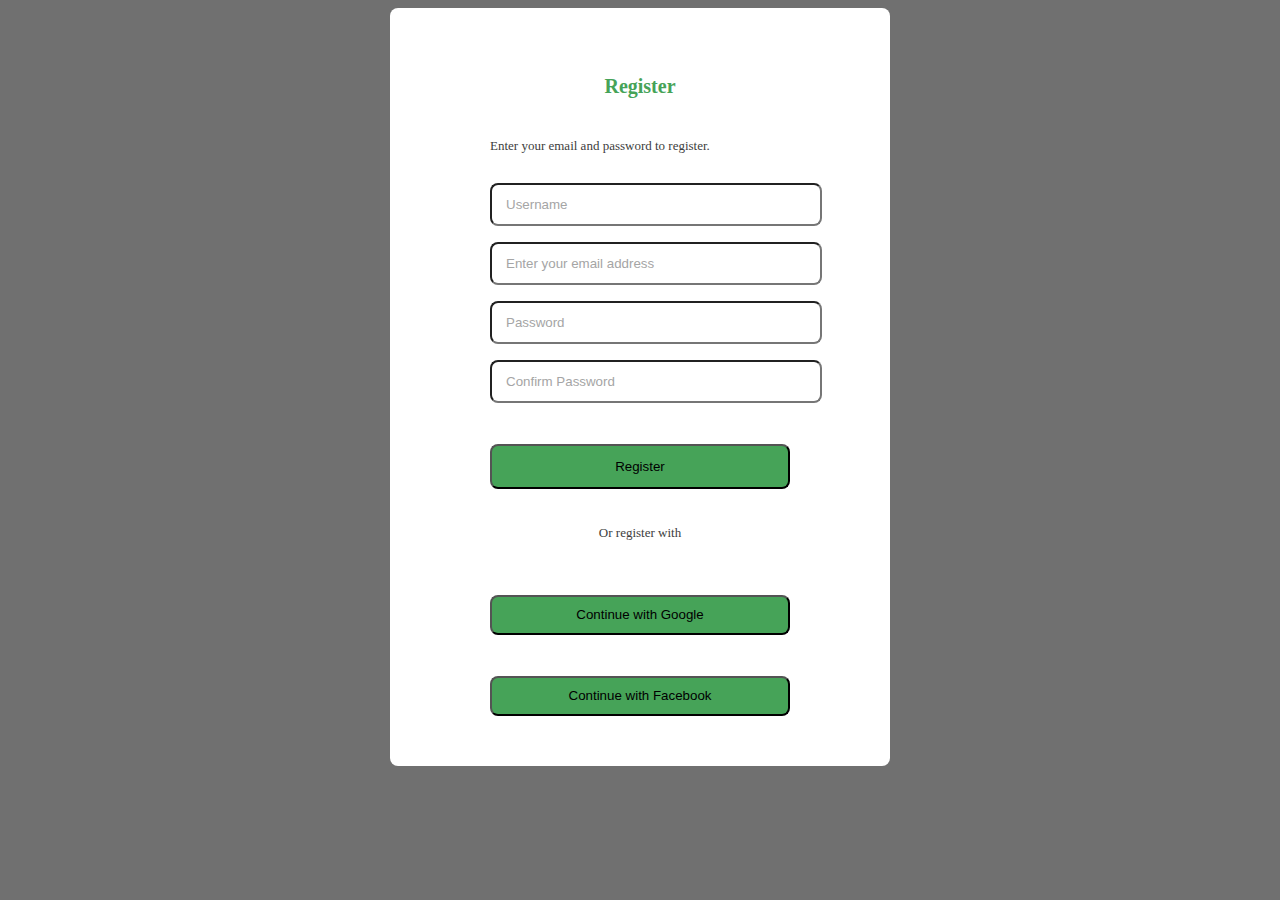
==== registration.html @ db4ea28f "first test" ====
<!DOCTYPE html>
<html lang="en">
<head>
  <meta charset="UTF-8">
  <title>Registration</title>
  <style>
    body {
      background: #707070;
    }
    /* first test commit */
    .container {
      width: 500px;
      margin: 0 auto;
     }

     form {
      background: white;
      box-sizing: border-box;
      padding: 50px 20px;
      border-radius: 8px;
     }

     .form-container {
      width: 300px;
      margin: 0 auto;
     }

     h2 {
      color: #46A358;
      font-size: 20px;
      font-weight: 700;
      text-align: center;
     }

     .text-form2 {
      font-size: 13px;
      color: #3D3D3D;
      margin-top: 36px;
      text-align: center;
     }

     .text-form {
      font-size: 13px;
      color: #3D3D3D;
      margin-top: 40px;
     }

     ::placeholder {
      color: #A5A5A5;
     }

     input {
      padding: 12px 14px;
      width: 100%;
      margin-top: 16px;
      border-radius: 8px;
     }
    
      button {
      background-color: #46A358;
      margin-top: 41px;
      width: 100%;
      height: 45px;
      border-radius: 8px;
     }

     .button2 {
    
      margin-top: 41px;
      width: 100%;
      height: 40px;
      border-radius: 8px;

     }

     
  </style>
</head>

<body>
  <div class="container">
    <form action="#">
      <div class="form-container">

        <h2>Register</h2>
        <p class="text-form">Enter your email and password to register.</p>

        <input type="text" placeholder="Username">
        <input type="email" placeholder="Enter your email address">
        <input type="password" placeholder="Password">
        <input type="password" placeholder="Confirm Password">
  
        <button>Register</button>

        <p class="text-form2"> Or register with </p>

        <button class="button2">Continue with Google</button>
        <button class="button2">Continue with Facebook</button>


      </div>
    </form>
  </div>
</body>
</html>
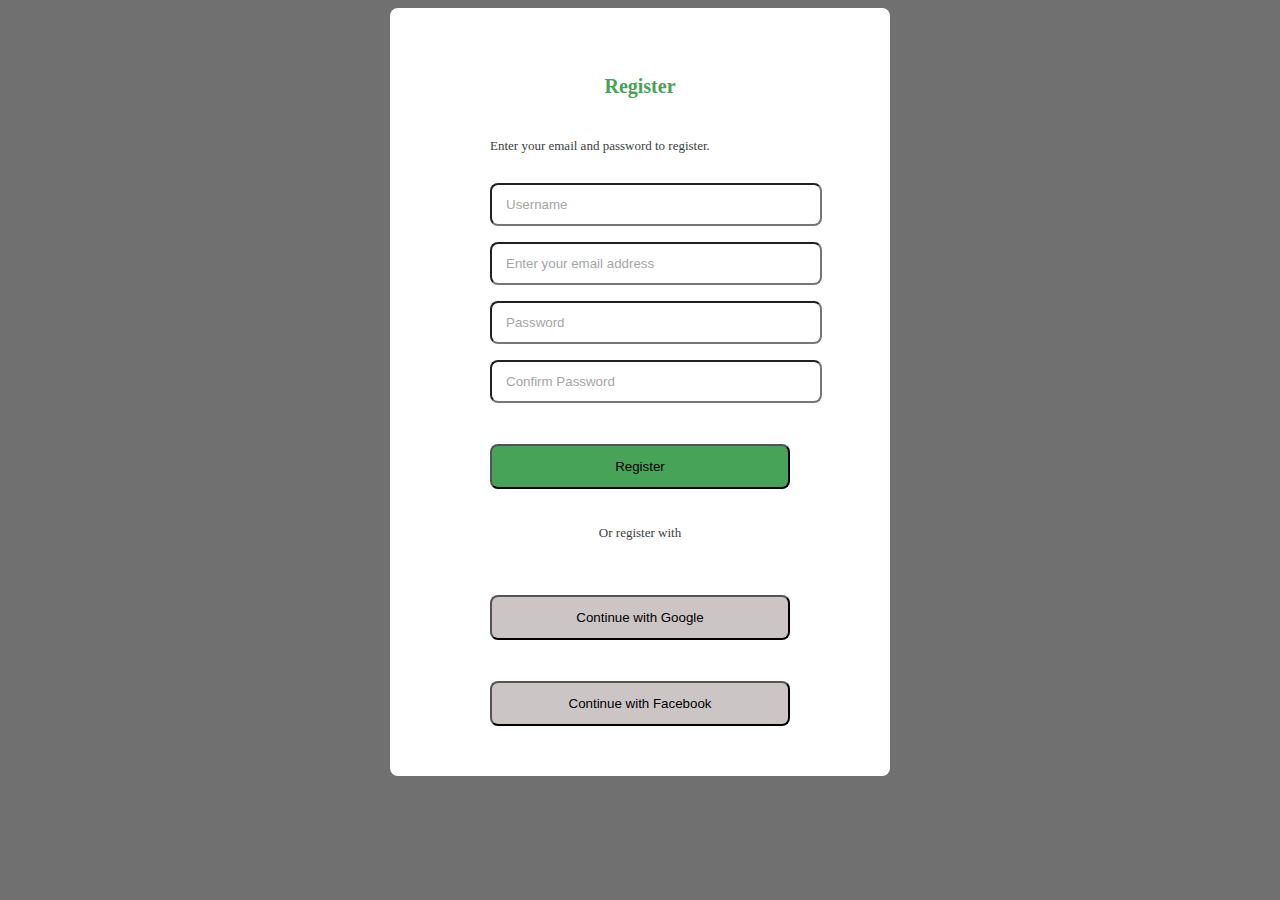
==== commit a61863e1: "fix button style" ====
--- a/registration.html
+++ b/registration.html
@@ -7,11 +7,13 @@
     body {
       background: #707070;
     }
-    /* first test commit */
-    .container {
+
+
+     .container {
       width: 500px;
       margin: 0 auto;
      }
+
 
      form {
       background: white;
@@ -64,17 +66,10 @@
       border-radius: 8px;
      }
 
-     .button2 {
-    
-      margin-top: 41px;
-      width: 100%;
-      height: 40px;
-      border-radius: 8px;
+     
 
-     }
-
-     
   </style>
+  
 </head>
 
 <body>
@@ -94,8 +89,8 @@
 
         <p class="text-form2"> Or register with </p>
 
-        <button class="button2">Continue with Google</button>
-        <button class="button2">Continue with Facebook</button>
+        <button style="background: #ccc5c5;">Continue with Google</button>
+        <button style="background: #ccc5c5;">Continue with Facebook</button>
 
 
       </div>
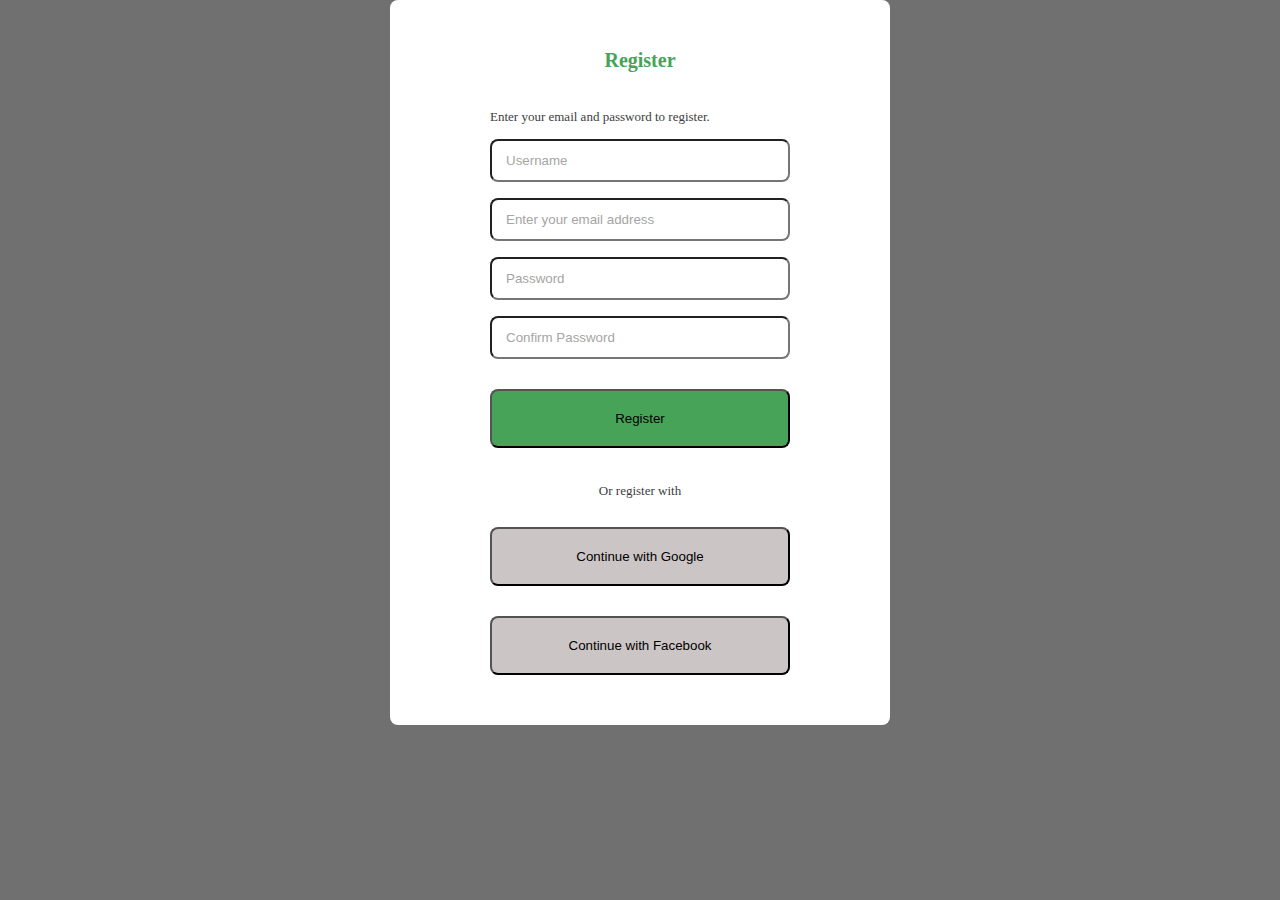
==== commit ee2e05c2: "add css" ====
--- a/registration.html
+++ b/registration.html
@@ -3,73 +3,7 @@
 <head>
   <meta charset="UTF-8">
   <title>Registration</title>
-  <style>
-    body {
-      background: #707070;
-    }
-
-
-     .container {
-      width: 500px;
-      margin: 0 auto;
-     }
-
-
-     form {
-      background: white;
-      box-sizing: border-box;
-      padding: 50px 20px;
-      border-radius: 8px;
-     }
-
-     .form-container {
-      width: 300px;
-      margin: 0 auto;
-     }
-
-     h2 {
-      color: #46A358;
-      font-size: 20px;
-      font-weight: 700;
-      text-align: center;
-     }
-
-     .text-form2 {
-      font-size: 13px;
-      color: #3D3D3D;
-      margin-top: 36px;
-      text-align: center;
-     }
-
-     .text-form {
-      font-size: 13px;
-      color: #3D3D3D;
-      margin-top: 40px;
-     }
-
-     ::placeholder {
-      color: #A5A5A5;
-     }
-
-     input {
-      padding: 12px 14px;
-      width: 100%;
-      margin-top: 16px;
-      border-radius: 8px;
-     }
-    
-      button {
-      background-color: #46A358;
-      margin-top: 41px;
-      width: 100%;
-      height: 45px;
-      border-radius: 8px;
-     }
-
-     
-
-  </style>
-  
+  <link rel="stylesheet" href="css/styles.css">
 </head>
 
 <body>
--- a/css/styles.css
+++ b/css/styles.css
@@ -0,0 +1,61 @@
+@import url('reset.css');
+
+ body {
+  background: #707070;
+ }
+ 
+ .container {
+  width: 500px;
+  margin: 0 auto;
+ }
+
+ form {
+  background: white;
+  box-sizing: border-box;
+  padding: 50px 20px;
+  border-radius: 8px;
+ }
+
+ .form-container {
+  width: 300px;
+  margin: 0 auto;
+ }
+
+ h2 {
+  color: #46A358;
+  font-size: 20px;
+  font-weight: 700;
+  text-align: center;
+ }
+
+ .text-form2 {
+  font-size: 13px;
+  color: #3D3D3D;
+  margin-top: 36px;
+  text-align: center;
+ }
+
+ .text-form {
+  font-size: 13px;
+  color: #3D3D3D;
+  margin-top: 40px;
+ }
+
+ ::placeholder {
+  color: #A5A5A5;
+ }
+
+ input {
+  padding: 12px 14px;
+  width: 100%;
+  margin-top: 16px;
+  border-radius: 8px;
+ }
+
+  button {
+  background-color: #46A358;
+  margin-top: 30px;
+  width: 100%;
+  padding: 20px;
+  border-radius: 8px;
+ }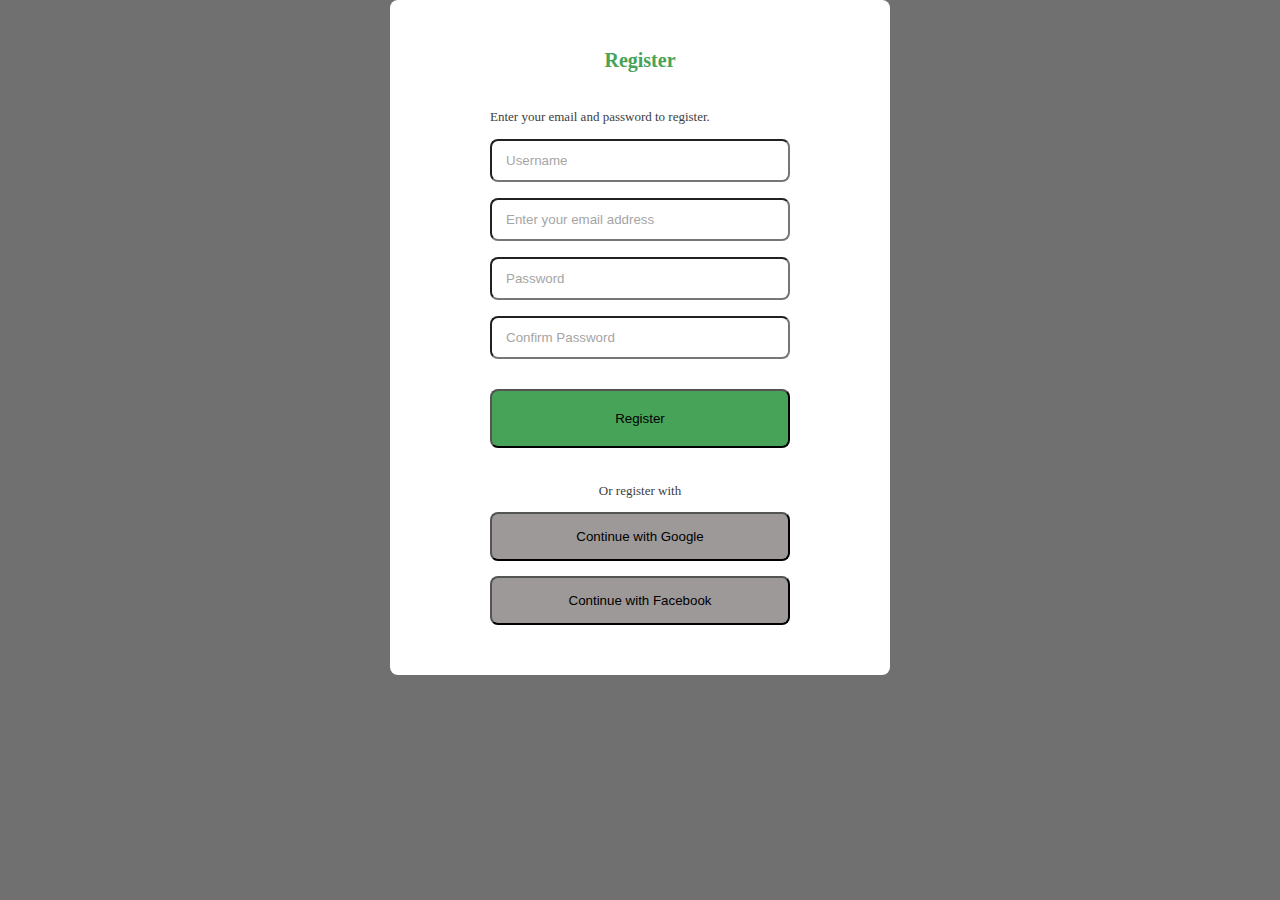
==== commit cd4d645d: "fix old form, fix height button, and executed new hw" ====
--- a/registration.html
+++ b/registration.html
@@ -14,17 +14,17 @@
         <h2>Register</h2>
         <p class="text-form">Enter your email and password to register.</p>
 
-        <input type="text" placeholder="Username">
-        <input type="email" placeholder="Enter your email address">
-        <input type="password" placeholder="Password">
-        <input type="password" placeholder="Confirm Password">
+        <input type="text" placeholder="Username" name="" required>
+        <input type="email" placeholder="Enter your email address" name="" required>
+        <input type="password" placeholder="Password" name="" required>
+        <input type="password" placeholder="Confirm Password" name="" required >
   
         <button>Register</button>
 
         <p class="text-form2"> Or register with </p>
 
-        <button style="background: #ccc5c5;">Continue with Google</button>
-        <button style="background: #ccc5c5;">Continue with Facebook</button>
+        <button class="butt2">Continue with Google</button>
+        <button class="butt2">Continue with Facebook</button>
 
 
       </div>
--- a/css/styles.css
+++ b/css/styles.css
@@ -58,4 +58,12 @@
   width: 100%;
   padding: 20px;
   border-radius: 8px;
+ }
+
+ .butt2 {
+  background-color: rgb(157, 153, 153);
+  margin-top: 15px;
+  width: 100%;
+  padding: 15px;
+  border-radius: 8px;
  }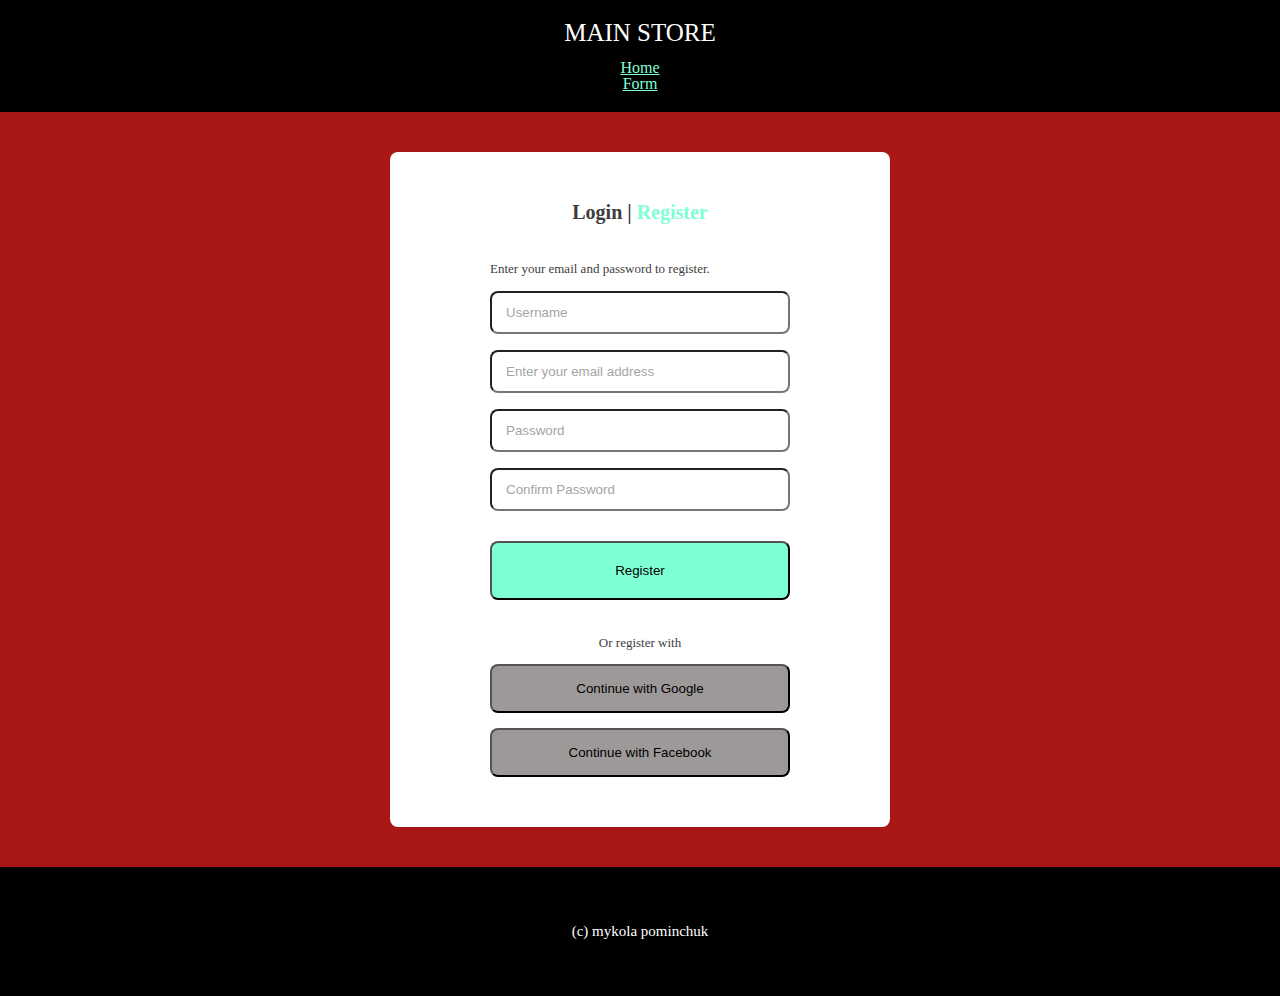
==== commit c1b8bff7: "full add" ====
--- a/registration.html
+++ b/registration.html
@@ -7,28 +7,47 @@
 </head>
 
 <body>
-  <div class="container">
-    <form action="#">
-      <div class="form-container">
-
-        <h2>Register</h2>
-        <p class="text-form">Enter your email and password to register.</p>
-
-        <input type="text" placeholder="Username" name="" required>
-        <input type="email" placeholder="Enter your email address" name="" required>
-        <input type="password" placeholder="Password" name="" required>
-        <input type="password" placeholder="Confirm Password" name="" required >
-  
-        <button>Register</button>
-
-        <p class="text-form2"> Or register with </p>
-
-        <button class="butt2">Continue with Google</button>
-        <button class="butt2">Continue with Facebook</button>
-
-
+  <header class="header">
+    <div class="container">
+      <h1 class="header_title">main store</h1>
+      <nav>
+        <ul class="header_list">
+          <li><a href="#">Home</a></li>
+          <li><a href="#">Form</a> </li>
+         </ul>
+      </nav>
+     </div>
+  </header>
+  <main class="main">
+    <section>
+      <div class="sub_container">
+        <form class="my_form" action="#">
+          <div class="form-container">
+    
+            <h2 class="heder_myForm"><span class="span_login">Login |</span> Register</h2>
+            <p class="text-form">Enter your email and password to register.</p>
+    
+            <input class="input1" type="text" placeholder="Username" name="" required>
+            <input class="input1" type="email" placeholder="Enter your email address" name="" required>
+            <input class="input1" type="password" placeholder="Password" name="" required>
+            <input class="input1" type="password" placeholder="Confirm Password" name="" required >
+      
+            <button class="butt1">Register</button>
+    
+            <p class="text-form2"> Or register with </p>
+    
+            <button class="butt2">Continue with Google</button>
+            <button class="butt2">Continue with Facebook</button>
+    
+          </div>
+        </form>
       </div>
-    </form>
-  </div>
+    </section>
+  </main>
+  <footer class="footer">
+    <div class="container">
+      <p>(c) Mykola Pominchuk</p>
+    </div>
+  </footer>
 </body>
 </html>--- a/css/styles.css
+++ b/css/styles.css
@@ -4,12 +4,12 @@
   background: #707070;
  }
  
- .container {
+ .sub_container {
   width: 500px;
   margin: 0 auto;
  }
 
- form {
+ .my_form {
   background: white;
   box-sizing: border-box;
   padding: 50px 20px;
@@ -21,8 +21,8 @@
   margin: 0 auto;
  }
 
- h2 {
-  color: #46A358;
+ .heder_myForm {
+  color: aquamarine;
   font-size: 20px;
   font-weight: 700;
   text-align: center;
@@ -45,15 +45,15 @@
   color: #A5A5A5;
  }
 
- input {
+ .input1 {
   padding: 12px 14px;
   width: 100%;
   margin-top: 16px;
   border-radius: 8px;
  }
 
-  button {
-  background-color: #46A358;
+  .butt1 {
+  background-color: aquamarine;
   margin-top: 30px;
   width: 100%;
   padding: 20px;
@@ -66,4 +66,42 @@
   width: 100%;
   padding: 15px;
   border-radius: 8px;
- }+ }
+
+ .span_login {
+  color: #3D3D3D;
+ }
+
+ .header {
+  padding: 20px 0;
+  background: black;
+  color: white;
+  text-align: center;
+ }
+
+ .header_title {
+  font-size: 25px;
+  text-transform: uppercase;
+  margin-bottom: 15px;
+}
+
+.header_list a {
+  color: aquamarine;
+}
+
+.main {
+  padding: 40px;
+  background: #a81616;
+}
+
+.footer {
+  background: black;
+  padding: 57px;
+  color: white;
+}
+
+.footer p {
+  text-transform: lowercase;
+  text-align: center;
+  font-size: 15px;
+}
